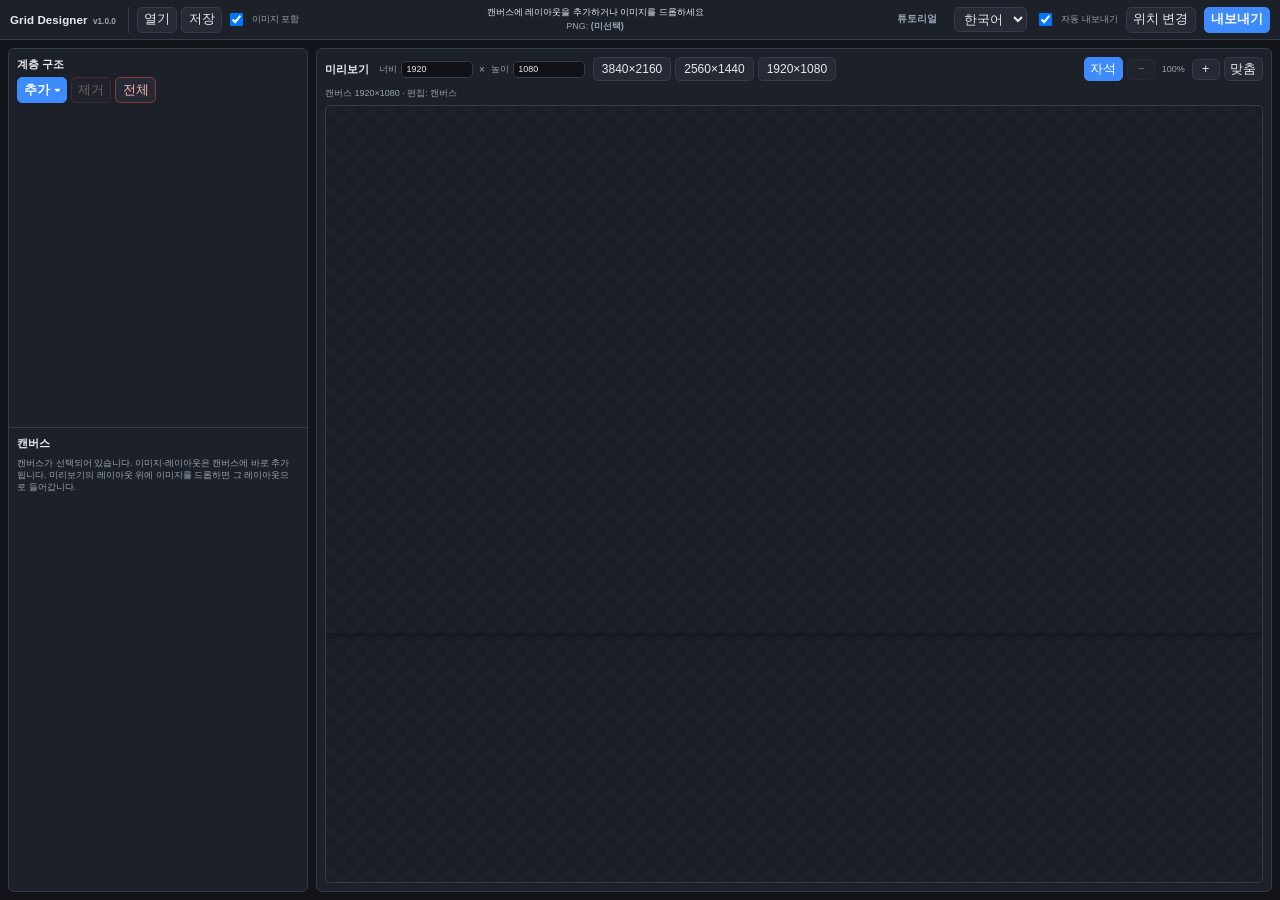
==== index.html @ 8390fd1c "/// 버전 관리 시작 Integrate versioning display and update README for version history  - Added version dis" ====
<!DOCTYPE html>
<!--
  Grid Designer
  Copyright (c) 2026 AINukeHere
  SPDX-License-Identifier: LicenseRef-GridDesigner-Proprietary
-->
<html lang="ko">
  <head>
    <meta charset="UTF-8" />
    <meta name="viewport" content="width=device-width, initial-scale=1.0" />
    <title>Grid Designer</title>
    <link rel="icon" type="image/png" sizes="32x32" href="icons/icon_32.png" />
    <link rel="stylesheet" href="styles.css" />
  </head>
  <body>
    <header class="app-bar">
      <div class="app-bar-left">
        <span class="app-brand">Grid Designer <span id="appVersion" class="app-version"></span></span>
        <div class="app-bar-group" data-i18n-title="projectGroupTitle">
          <label class="file-pick-label" for="projectInput" data-i18n="open">열기</label>
          <input id="projectInput" class="file-input" type="file" accept="application/json,.json" />
          <button id="saveProjectBtn" type="button" data-i18n="save">저장</button>
          <label class="checkbox-row compact" for="saveWithImages" data-i18n-title="includeImagesTitle">
            <input id="saveWithImages" type="checkbox" checked />
            <span data-i18n="includeImages">이미지 포함</span>
          </label>
        </div>
      </div>
      <div class="app-bar-center">
        <div id="status" class="status">레이아웃을 구성하세요</div>
        <p id="savePaths" class="hint app-bar-path"></p>
      </div>
      <div class="app-bar-right">
        <a class="app-tutorial-link" href="tutorial.html" data-i18n="tutorial" data-i18n-title="tutorialTitle">튜토리얼</a>
        <label class="lang-select-wrap" data-i18n-title="langTitle">
          <select id="langSelect" aria-label="Language">
            <option value="ko">한국어</option>
            <option value="en">English</option>
          </select>
        </label>
        <label class="checkbox-row compact" for="autoExportPng" data-i18n-title="autoExportTitle">
          <input id="autoExportPng" type="checkbox" checked />
          <span data-i18n="autoExport">자동 내보내기</span>
        </label>
        <button id="changePngPathBtn" type="button" data-i18n="changePath" data-i18n-title="changePathTitle">위치 변경</button>
        <button id="exportPngBtn" class="primary" type="button" data-i18n="exportPng">내보내기</button>
      </div>
    </header>

    <div class="layout layout-2">
      <!-- Combined sidebar -->
      <aside class="sidebar panel">
        <div class="side-block side-hierarchy" id="hierarchyPanel">
          <div class="side-head">
            <h2 data-i18n="hierarchy">계층 구조</h2>
          </div>
          <div class="actions tight wrap">
            <div class="menu-drop" id="addMenu">
              <button id="addMenuBtn" class="primary" type="button" aria-haspopup="true" aria-expanded="false" data-i18n="addMenu">추가 ▾</button>
              <div class="menu-drop-panel" id="addMenuPanel" hidden>
                <button id="addImageMenuBtn" class="menu-drop-item" type="button" data-i18n="addImage">이미지 추가</button>
                <button id="addChildLayoutBtn" class="menu-drop-item" type="button" data-i18n="addLayout">레이아웃 추가</button>
                <button id="folderWatchMenuBtn" class="menu-drop-item" type="button" data-i18n="folderWatch" data-i18n-title="folderWatchTitle">자동 설정</button>
              </div>
            </div>
            <button id="removeNodeBtn" class="danger" type="button" data-i18n="remove" data-i18n-title="removeTitle">제거</button>
            <button id="clearChildrenBtn" class="danger" type="button" data-i18n="clearAll" data-i18n-title="clearAllTitle">전체</button>
          </div>
          <input id="fileInput" class="file-input" type="file" accept="image/*" multiple tabindex="-1" aria-hidden="true" />
          <ul id="layoutTree" class="tree-list"></ul>
        </div>

        <div class="side-block side-settings">
          <div class="panel-scroll">
            <h2 id="settingsHeading" data-i18n="settingsHeadingCanvas">캔버스</h2>
            <p id="noLayoutHint" class="muted" data-i18n="noLayoutHint">캔버스가 선택되어 있습니다. 이미지·레이아웃은 캔버스에 바로 추가됩니다. 미리보기의 레이아웃 위에 이미지를 드롭하면 그 레이아웃으로 들어갑니다.</p>
            <p id="canvasImageSize" class="muted size-readout" hidden></p>

            <div id="layoutSettingsBlock" hidden>
            <div class="form-grid" id="layoutSizeRow">
              <div class="form-row">
                <label for="width" data-i18n="width">너비</label>
                <input id="width" type="number" value="960" min="1" />
              </div>
              <div class="form-row">
                <label for="height" data-i18n="height">높이</label>
                <input id="height" type="number" value="540" min="1" />
              </div>
            </div>
            <div class="actions tight wrap" id="layoutPresets">
              <button type="button" class="preset-size layout-preset" data-w="200" data-h="1080">200×1080</button>
              <button type="button" class="preset-size layout-preset" data-w="1920" data-h="160">1920×160</button>
              <button type="button" class="preset-size layout-preset" data-w="400" data-h="1080">400×1080</button>
            </div>
            <p id="sizeLockHint" class="muted" hidden data-i18n="sizeLockHint">부모 레이아웃 셀 크기로 고정</p>

            <div id="gridSettingsBlock">
              <h2 data-i18n="padding">패딩</h2>
              <div class="form-grid cols-4">
                <div class="form-row">
                  <label for="padL" data-i18n="padL">좌</label>
                  <input id="padL" type="number" value="0" min="0" />
                </div>
                <div class="form-row">
                  <label for="padR" data-i18n="padR">우</label>
                  <input id="padR" type="number" value="0" min="0" />
                </div>
                <div class="form-row">
                  <label for="padT" data-i18n="padT">상</label>
                  <input id="padT" type="number" value="0" min="0" />
                </div>
                <div class="form-row">
                  <label for="padB" data-i18n="padB">하</label>
                  <input id="padB" type="number" value="0" min="0" />
                </div>
              </div>

              <h2>
                <span data-i18n="cellSize">셀 크기</span>
                <span class="hint-tip" tabindex="0" data-i18n-title="cellHint" title="고정 크기 · 이미지는 셀에 꽉 채움">ⓘ</span>
              </h2>
              <div class="form-grid">
                <div class="form-row">
                  <label for="cellW" data-i18n="cellW">가로</label>
                  <input id="cellW" type="number" value="200" min="1" />
                </div>
                <div class="form-row">
                  <label for="cellH" data-i18n="cellH">세로</label>
                  <input id="cellH" type="number" value="160" min="1" />
                </div>
              </div>

              <h2>
                <span data-i18n="spacing">스페이싱</span>
                <span class="hint-tip" tabindex="0" data-i18n-title="spacingHint" title="음수 가능 (겹침)">ⓘ</span>
              </h2>
              <div class="form-grid">
                <div class="form-row">
                  <label for="spacingX" data-i18n="spacingX">가로</label>
                  <input id="spacingX" type="number" value="0" />
                </div>
                <div class="form-row">
                  <label for="spacingY" data-i18n="spacingY">세로</label>
                  <input id="spacingY" type="number" value="0" />
                </div>
              </div>

              <h2 data-i18n="placement">배치</h2>
              <div class="form-grid">
                <div class="form-row">
                  <label for="startCorner" data-i18n="startCorner">시작 코너</label>
                  <select id="startCorner">
                    <option value="left-top" data-i18n="alignLeftTop">좌측 상단</option>
                    <option value="right-top" data-i18n="alignRightTop">우측 상단</option>
                    <option value="left-bottom" data-i18n="alignLeftBottom">좌측 하단</option>
                    <option value="right-bottom" data-i18n="alignRightBottom">우측 하단</option>
                  </select>
                </div>
                <div class="form-row">
                  <label for="startAxis" data-i18n="startAxis">시작 축</label>
                  <select id="startAxis">
                    <option value="horizontal" data-i18n="axisHorizontal">수평</option>
                    <option value="vertical" data-i18n="axisVertical">수직</option>
                  </select>
                </div>
                <div class="form-row full">
                  <label for="childAlign" class="label-with-tip">
                    <span data-i18n="childAlign">자식 정렬</span>
                    <span class="hint-tip" tabindex="0" data-i18n-title="childAlignHint" title="셀 그룹이 레이아웃 안 어디에 붙는지">ⓘ</span>
                  </label>
                  <select id="childAlign"></select>
                </div>
                <div class="form-row full align-pad-row">
                  <div id="alignPad" class="align-pad" data-i18n-title="childAlign"></div>
                </div>
              </div>

              <h2 data-i18n="constraint">제약</h2>
              <div class="form-grid">
                <div class="form-row">
                  <label for="constraint" data-i18n="constraintType">유형</label>
                  <select id="constraint">
                    <option value="auto" data-i18n="constraintAuto">자동</option>
                    <option value="columns" data-i18n="constraintColumns">열 개수</option>
                    <option value="rows" data-i18n="constraintRows">행 개수</option>
                  </select>
                </div>
                <div class="form-row" id="constraintCountRow">
                  <label for="constraintCount" data-i18n="constraintCount">개수</label>
                  <input id="constraintCount" type="number" value="4" min="1" max="64" disabled />
                </div>
              </div>
            </div>

            <h2>
              <span data-i18n="background">배경</span>
              <span class="hint-tip" tabindex="0" data-i18n-title="bgAlphaHint" title="0 = 완전 투명 · 100 = 불투명">ⓘ</span>
            </h2>
            <div class="form-grid">
              <div class="form-row">
                <label for="bgColor" data-i18n="bgColor">색</label>
                <input id="bgColor" type="color" value="#000000" />
              </div>
              <div class="form-row">
                <label for="bgAlpha" data-i18n="bgAlpha">불투명도</label>
                <input id="bgAlpha" type="number" value="0" min="0" max="100" step="1" />
              </div>
            </div>
            </div>
          </div>
        </div>
      </aside>

      <!-- Preview -->
      <section class="panel preview-panel">
        <div class="preview-head">
          <h2 data-i18n="preview">미리보기</h2>
          <div class="canvas-size-bar" data-i18n-title="canvasSizeTitle">
            <label class="canvas-size-field">
              <span data-i18n="width">너비</span>
              <input id="canvasWidth" type="number" value="1920" min="1" />
            </label>
            <span class="canvas-size-x">×</span>
            <label class="canvas-size-field">
              <span data-i18n="height">높이</span>
              <input id="canvasHeight" type="number" value="1080" min="1" />
            </label>
            <div class="actions tight wrap canvas-presets" id="canvasPresets">
              <button type="button" class="preset-size canvas-preset" data-w="3840" data-h="2160">3840×2160</button>
              <button type="button" class="preset-size canvas-preset" data-w="2560" data-h="1440">2560×1440</button>
              <button type="button" class="preset-size canvas-preset" data-w="1920" data-h="1080">1920×1080</button>
            </div>
          </div>
          <div class="preview-tools">
            <button id="snapToggleBtn" type="button" class="toggle-btn active" data-i18n="snap" data-i18n-title="snapTitle">자석</button>
            <button id="zoomOutBtn" type="button" data-i18n-title="zoomOut">−</button>
            <span id="zoomLabel" class="zoom-label">100%</span>
            <button id="zoomInBtn" type="button" data-i18n-title="zoomIn">+</button>
            <button id="zoomResetBtn" type="button" data-i18n="zoomFit" data-i18n-title="zoomFit">맞춤</button>
          </div>
        </div>
        <p id="previewMeta" class="muted"></p>
          <div class="preview-wrap" id="previewWrap" data-i18n-title="previewDropTitle">
          <div id="previewShell" class="preview-shell">
            <div id="previewStage" class="preview-stage"></div>
          </div>
        </div>
      </section>
    </div>

    <canvas id="exportCanvas" hidden></canvas>

    <div id="folderWatchModal" class="modal" hidden>
      <div class="modal-backdrop" data-folder-watch-close></div>
      <div class="modal-panel" role="dialog" aria-modal="true" aria-labelledby="folderWatchModalTitle">
        <div class="modal-head">
          <h2 id="folderWatchModalTitle" data-i18n="folderWatchModalTitle">자동 이미지 추가</h2>
          <button type="button" class="modal-close" data-folder-watch-close aria-label="Close">×</button>
        </div>
        <div class="modal-body">
          <p class="muted modal-desc" data-i18n="folderWatchDesc">지정한 폴더에 새 이미지가 생기면 선택한 레이아웃에 자동으로 추가합니다. Chrome/Edge 등에서 동작하며, 이 탭이 열려 있는 동안만 감시합니다.</p>
          <label class="checkbox-row" for="folderWatchEnabled">
            <input id="folderWatchEnabled" type="checkbox" />
            <span data-i18n="folderWatchEnable">자동 추가 사용</span>
          </label>
          <div class="form-row full modal-field">
            <label data-i18n="folderWatchFolder">감시 폴더</label>
            <div class="actions tight wrap">
              <button id="folderWatchPickBtn" type="button" data-i18n="folderWatchPick">폴더 선택</button>
              <button id="folderWatchClearBtn" type="button" data-i18n="folderWatchClear">해제</button>
            </div>
            <p id="folderWatchFolderLabel" class="muted modal-path" data-i18n="folderWatchNoFolder">(미선택)</p>
          </div>
          <div class="form-row full modal-field">
            <label for="folderWatchTarget" data-i18n="folderWatchTarget">추가할 레이아웃</label>
            <select id="folderWatchTarget"></select>
          </div>
          <p id="folderWatchSupportHint" class="muted modal-hint" hidden></p>
        </div>
        <div class="modal-foot">
          <button type="button" data-folder-watch-close data-i18n="folderWatchCancel">취소</button>
          <button id="folderWatchSaveBtn" class="primary" type="button" data-i18n="folderWatchSave">저장</button>
        </div>
      </div>
    </div>

    <script src="js/version.js"></script>
    <script src="js/grid.js"></script>
    <script src="js/i18n.js"></script>
    <script src="js/app.js"></script>
  </body>
</html>
---- styles.css ----
/*!
 * Grid Designer
 * Copyright (c) 2026 AINukeHere
 * SPDX-License-Identifier: LicenseRef-GridDesigner-Proprietary
 */

:root {
  --bg: #12141a;
  --panel: #1c2028;
  --panel-2: #252a34;
  --border: #343b49;
  --text: #e8eaed;
  --muted: #9aa3b2;
  --accent: #3d8bfd;
  --accent-2: #2f6fca;
  --ok: #3cb371;
  --err: #ff8e8a;
  --select-image: #ff4d4f;
  --select-image-fill: rgba(255, 77, 79, 0.28);
  --radius: 6px;
  --font: "Segoe UI", "Malgun Gothic", sans-serif;
}

* {
  box-sizing: border-box;
}

/* class { display:flex/grid } must not override the hidden attribute */
[hidden] {
  display: none !important;
}

html,
body {
  margin: 0;
  height: 100%;
  overflow: hidden;
  font-family: var(--font);
  font-size: 12.5px;
  color: var(--text);
  background: var(--bg);
}

body {
  display: flex;
  flex-direction: column;
}

.app-bar {
  flex: 0 0 auto;
  display: flex;
  align-items: center;
  gap: 12px;
  min-height: 40px;
  padding: 6px 10px;
  border-bottom: 1px solid var(--border);
  background: var(--panel);
}

.app-bar-left,
.app-bar-right {
  display: flex;
  align-items: center;
  gap: 8px;
  flex-shrink: 0;
}

.app-bar-center {
  flex: 1 1 auto;
  min-width: 0;
  display: flex;
  flex-direction: column;
  align-items: center;
  justify-content: center;
  gap: 1px;
  text-align: center;
}

.app-brand {
  font-size: 0.92rem;
  font-weight: 700;
  letter-spacing: 0.01em;
  margin-right: 4px;
  white-space: nowrap;
}

.app-version {
  margin-left: 0.25em;
  font-size: 0.72em;
  font-weight: 600;
  color: var(--muted);
  letter-spacing: 0;
}

.app-tutorial-link {
  margin-right: 2px;
  padding: 0.22rem 0.45rem;
  border: 1px solid transparent;
  border-radius: 5px;
  color: var(--muted);
  font-size: 0.78rem;
  font-weight: 600;
  text-decoration: none;
  white-space: nowrap;
}

.app-tutorial-link:hover {
  color: var(--text);
  border-color: var(--border);
  background: var(--panel-2);
  text-decoration: none;
}

.app-bar-group {
  display: flex;
  align-items: center;
  gap: 4px;
  padding-left: 8px;
  border-left: 1px solid var(--border);
}

.app-bar-path {
  max-width: 100%;
  overflow: hidden;
  text-overflow: ellipsis;
  white-space: nowrap;
}

.app-bar-right .primary {
  min-width: 4.5rem;
}

.lang-select-wrap {
  display: inline-flex;
  align-items: center;
}

.lang-select-wrap select {
  min-width: 5.5rem;
  padding: 0.28rem 0.4rem;
  border: 1px solid var(--border);
  border-radius: 5px;
  background: var(--panel-2);
  color: var(--text);
  font: inherit;
  cursor: pointer;
}

button,
input,
select {
  font: inherit;
}

button {
  cursor: pointer;
  border: 1px solid var(--border);
  background: var(--panel-2);
  color: var(--text);
  border-radius: 5px;
  padding: 0.28rem 0.5rem;
}

button:hover {
  border-color: var(--accent);
}

button:disabled,
button:disabled:hover {
  opacity: 0.4;
  cursor: not-allowed;
  border-color: var(--border);
}

button.primary {
  background: var(--accent);
  border-color: var(--accent);
  color: #fff;
  font-weight: 600;
}

button.danger {
  border-color: #8a3a38;
  color: #ffb4b2;
}

.layout {
  flex: 1;
  min-height: 0;
  display: grid;
  gap: 8px;
  padding: 8px;
  overflow: hidden;
}

.layout-2 {
  grid-template-columns: minmax(260px, 300px) 1fr;
}

.panel {
  background: var(--panel);
  border: 1px solid var(--border);
  border-radius: var(--radius);
  padding: 8px;
  display: flex;
  flex-direction: column;
  gap: 6px;
  min-height: 0;
  overflow: hidden;
}

.sidebar {
  gap: 0;
  padding: 0;
  overflow: hidden;
}

.side-block {
  display: flex;
  flex-direction: column;
  gap: 5px;
  min-height: 0;
  padding: 8px;
  border-bottom: 1px solid var(--border);
}

.side-block:last-child {
  border-bottom: none;
}

.side-hierarchy {
  flex: 1 1 35%;
  min-height: 160px;
}

.side-hierarchy .tree-list {
  flex: 1;
  min-height: 80px;
}

.side-settings {
  flex: 1 1 45%;
  min-height: 160px;
  padding-bottom: 6px;
}

.side-settings .panel-scroll {
  padding-right: 2px;
}

.side-head {
  display: flex;
  align-items: center;
  justify-content: space-between;
  gap: 6px;
  flex-shrink: 0;
}

.side-meta {
  flex: 1;
  text-align: right;
  overflow: hidden;
  text-overflow: ellipsis;
  white-space: nowrap;
}

.actions.tight {
  gap: 4px;
}

.actions.tight.wrap {
  flex-wrap: wrap;
}

.preview-panel {
  min-width: 0;
}

.panel-scroll {
  overflow: auto;
  min-height: 0;
  flex: 1;
  display: flex;
  flex-direction: column;
  gap: 6px;
}

.form-row input:disabled,
.form-row select:disabled {
  opacity: 0.45;
  cursor: not-allowed;
}

h1,
h2 {
  margin: 0;
  font-size: 0.9rem;
  font-weight: 650;
}

h2 {
  display: flex;
  align-items: center;
  gap: 0.35em;
}

.hint-tip {
  display: inline-flex;
  align-items: center;
  justify-content: center;
  flex: 0 0 auto;
  width: 1.1em;
  height: 1.1em;
  margin: 0;
  padding: 0;
  border: none;
  border-radius: 50%;
  background: transparent;
  color: var(--muted);
  font-size: 0.78em;
  font-weight: 700;
  font-style: normal;
  line-height: 1;
  cursor: help;
  user-select: none;
}

.hint-tip:hover,
.hint-tip:focus {
  color: var(--accent);
  outline: none;
}

.hint,
.muted {
  margin: 0;
  color: var(--muted);
  font-size: 0.72rem;
  line-height: 1.35;
}

.form-grid {
  display: grid;
  grid-template-columns: 1fr 1fr;
  gap: 4px 6px;
}

.form-grid.cols-4 {
  grid-template-columns: repeat(4, minmax(0, 1fr));
}

.form-grid.cols-4 input {
  padding-left: 0.2rem;
  padding-right: 0.2rem;
}

.form-row {
  display: flex;
  flex-direction: row;
  align-items: center;
  gap: 6px;
  min-width: 0;
}

.form-row.full {
  grid-column: 1 / -1;
}

.form-row > label {
  flex: 0 0 4.75rem;
  font-size: 0.7rem;
  color: var(--muted);
  white-space: nowrap;
  overflow: hidden;
  text-overflow: ellipsis;
  line-height: 1.2;
}

.form-row > label.label-with-tip {
  display: inline-flex;
  align-items: center;
  gap: 0.25em;
  overflow: visible;
}

.form-row > label.label-with-tip > span[data-i18n] {
  min-width: 0;
  overflow: hidden;
  text-overflow: ellipsis;
}

.form-grid.cols-4 .form-row {
  gap: 3px;
}

.form-grid.cols-4 .form-row > label {
  flex: 0 0 1em;
  text-align: center;
}

.form-row > input,
.form-row > select {
  flex: 1 1 0;
  min-width: 0;
  width: 100%;
  box-sizing: border-box;
  padding: 0.25rem 0.35rem;
  border-radius: 5px;
  border: 1px solid var(--border);
  background: #0f1116;
  color: var(--text);
  font: inherit;
  line-height: 1.3;
}

.form-row > input[type="color"] {
  padding: 0.1rem;
  height: 26px;
  max-width: 100%;
}

.checkbox-row {
  display: flex;
  align-items: center;
  gap: 6px;
  font-size: 0.78rem;
  color: var(--text);
}

.checkbox-row.compact {
  font-size: 0.72rem;
  color: var(--muted);
}

.actions {
  display: flex;
  flex-wrap: wrap;
  gap: 4px;
}

.status {
  min-height: 1.1em;
  font-size: 0.72rem;
}

.status.ok {
  color: var(--ok);
}

.status.err {
  color: var(--err);
}

.preview-stage.drop-target {
  outline: 2px dashed var(--accent);
  outline-offset: -2px;
  box-shadow: inset 0 0 0 9999px rgba(61, 139, 253, 0.14);
}

.grid-cell.drop-target {
  outline: 2px dashed var(--accent);
  outline-offset: -2px;
  box-shadow: inset 0 0 0 9999px rgba(61, 139, 253, 0.2);
  z-index: 9999 !important;
}

.size-readout {
  margin: 0.35rem 0 0;
  font-size: 0.85rem;
  font-variant-numeric: tabular-nums;
  color: var(--text);
}

.file-input {
  position: absolute;
  width: 1px;
  height: 1px;
  padding: 0;
  margin: -1px;
  overflow: hidden;
  clip: rect(0, 0, 0, 0);
  white-space: nowrap;
  border: 0;
  opacity: 0;
  pointer-events: none;
}

.file-pick-label {
  display: inline-block;
  cursor: pointer;
  border: 1px solid var(--border);
  background: var(--panel-2);
  border-radius: 5px;
  padding: 0.28rem 0.5rem;
  font-size: inherit;
  color: inherit;
}

.file-pick-label.primary-label {
  border-color: var(--accent);
  background: var(--accent);
  color: #fff;
}

.menu-drop {
  position: relative;
  display: inline-block;
}

.menu-drop-panel {
  position: absolute;
  top: calc(100% + 4px);
  left: 0;
  z-index: 40;
  min-width: 120px;
  padding: 4px;
  border: 1px solid var(--border);
  border-radius: 5px;
  background: var(--panel);
  box-shadow: 0 8px 20px rgba(0, 0, 0, 0.35);
  display: flex;
  flex-direction: column;
  gap: 2px;
}

.menu-drop-panel[hidden] {
  display: none !important;
}

.menu-drop-item {
  display: block;
  width: 100%;
  text-align: left;
  border: 1px solid transparent;
  background: transparent;
  color: var(--text);
  border-radius: 4px;
  padding: 0.35rem 0.55rem;
  cursor: pointer;
  font: inherit;
}

.menu-drop-item:hover {
  border-color: var(--accent);
  background: #1a2a40;
}

.modal[hidden] {
  display: none !important;
}

.modal {
  position: fixed;
  inset: 0;
  z-index: 1000;
  display: flex;
  align-items: center;
  justify-content: center;
  padding: 16px;
}

.modal-backdrop {
  position: absolute;
  inset: 0;
  background: rgba(0, 0, 0, 0.55);
}

.modal-panel {
  position: relative;
  z-index: 1;
  width: min(420px, 100%);
  max-height: min(90vh, 640px);
  overflow: auto;
  border: 1px solid var(--border);
  border-radius: 8px;
  background: var(--panel);
  box-shadow: 0 16px 40px rgba(0, 0, 0, 0.45);
}

.modal-head,
.modal-foot {
  display: flex;
  align-items: center;
  gap: 8px;
  padding: 12px 14px;
  border-bottom: 1px solid var(--border);
}

.modal-foot {
  justify-content: flex-end;
  border-bottom: 0;
  border-top: 1px solid var(--border);
}

.modal-head h2 {
  margin: 0;
  flex: 1;
  font-size: 0.95rem;
  font-weight: 650;
}

.modal-close {
  min-width: 28px;
  padding: 0.1rem 0.45rem;
  font-size: 1.1rem;
  line-height: 1.2;
}

.modal-body {
  display: flex;
  flex-direction: column;
  gap: 12px;
  padding: 14px;
}

.modal-desc,
.modal-hint,
.modal-path {
  margin: 0;
  line-height: 1.45;
}

.modal-field {
  display: flex;
  flex-direction: column;
  gap: 6px;
}

.modal-field > label {
  font-size: 0.78rem;
  color: var(--muted);
}

.modal-path {
  font-variant-numeric: tabular-nums;
  word-break: break-all;
}

#addMenuBtn.folder-watch-on::after {
  content: "auto";
  margin-left: 0.35em;
  font-size: 0.68em;
  font-weight: 600;
  letter-spacing: 0.04em;
  text-transform: lowercase;
  opacity: 0.9;
  vertical-align: 0.08em;
}

#folderWatchMenuBtn.active {
  border-color: var(--accent);
  background: rgba(61, 139, 253, 0.18);
  color: #cfe2ff;
}

.tree-list,
.image-list,
.child-list {
  list-style: none;
  margin: 0;
  padding: 0;
  overflow: auto;
  flex: 1;
  min-height: 0;
  display: flex;
  flex-direction: column;
  gap: 3px;
}

.tree-item {
  display: grid;
  grid-template-columns: auto auto 1fr auto;
  gap: 4px;
  align-items: center;
  padding: 4px 6px;
  border-radius: 5px;
  background: var(--panel-2);
  border: 1px solid transparent;
  cursor: grab;
}

.tree-item.tree-image {
  grid-template-columns: auto auto 28px 1fr;
}

.tree-item.active {
  border-color: var(--accent);
  background: #1a2a40;
}

.tree-pad {
  flex-shrink: 0;
  display: inline-block;
}

.tree-twist {
  width: 18px;
  min-width: 18px;
  height: 18px;
  padding: 0;
  border: none;
  background: transparent;
  color: var(--muted);
  font-size: 9px;
  line-height: 18px;
  text-align: center;
  border-radius: 3px;
  cursor: pointer;
}

.tree-twist:hover:not(:disabled):not(.empty) {
  color: var(--text);
  background: rgba(255, 255, 255, 0.06);
}

.tree-twist.empty,
.tree-twist:disabled {
  opacity: 0.35;
  cursor: default;
}

.tree-item img,
.tree-thumb {
  width: 28px;
  height: 28px;
  object-fit: cover;
  border-radius: 3px;
  background: #000;
  pointer-events: none;
  flex-shrink: 0;
}

.tree-thumb {
  display: inline-block;
  background-position: center;
  background-size: cover;
  background-repeat: no-repeat;
}

.tree-item .name {
  overflow: hidden;
  text-overflow: ellipsis;
  white-space: nowrap;
  font-size: 0.75rem;
  min-width: 0;
}

.tree-item .tree-rename {
  width: 100%;
  min-width: 0;
  margin: 0;
  padding: 1px 4px;
  border: 1px solid var(--accent);
  border-radius: 3px;
  background: #0f1116;
  color: var(--text);
  font: inherit;
  font-size: 0.75rem;
}

.tree-item.dragging {
  opacity: 0.5;
}

.tree-item.drag-over {
  border-color: var(--accent);
}

.align-pad-row {
  justify-content: flex-start;
  padding-left: 4.75rem;
}

.align-pad {
  display: grid;
  grid-template-columns: repeat(3, 22px);
  grid-template-rows: repeat(3, 22px);
  gap: 2px;
  width: fit-content;
  margin: 0;
}

.align-pad button {
  padding: 0;
  width: 22px;
  height: 22px;
  min-width: 0;
  font-size: 0;
  position: relative;
}

.align-pad button::after {
  content: "";
  position: absolute;
  width: 5px;
  height: 5px;
  border-radius: 1px;
  background: var(--muted);
}

.align-pad button[data-align="left-top"]::after {
  left: 3px;
  top: 3px;
}
.align-pad button[data-align="center-top"]::after {
  left: 8px;
  top: 3px;
}
.align-pad button[data-align="right-top"]::after {
  right: 3px;
  top: 3px;
}
.align-pad button[data-align="left-middle"]::after {
  left: 3px;
  top: 8px;
}
.align-pad button[data-align="center-middle"]::after {
  left: 8px;
  top: 8px;
}
.align-pad button[data-align="right-middle"]::after {
  right: 3px;
  top: 8px;
}
.align-pad button[data-align="left-bottom"]::after {
  left: 3px;
  bottom: 3px;
}
.align-pad button[data-align="center-bottom"]::after {
  left: 8px;
  bottom: 3px;
}
.align-pad button[data-align="right-bottom"]::after {
  right: 3px;
  bottom: 3px;
}

.align-pad button.active {
  border-color: var(--accent);
  background: #1a2a40;
}

.align-pad button.active::after {
  background: var(--accent);
}

.preview-head {
  display: flex;
  justify-content: space-between;
  align-items: center;
  gap: 10px;
  flex-wrap: wrap;
}

.canvas-size-bar {
  display: flex;
  align-items: center;
  gap: 6px;
  flex: 1 1 auto;
  min-width: 0;
  flex-wrap: wrap;
}

.canvas-size-field {
  display: flex;
  align-items: center;
  gap: 4px;
  font-size: 0.72rem;
  color: var(--muted);
}

.canvas-size-field input {
  width: 72px;
  padding: 0.2rem 0.35rem;
  border-radius: 5px;
  border: 1px solid var(--border);
  background: #0f1116;
  color: var(--text);
}

.canvas-size-x {
  color: var(--muted);
  font-size: 0.8rem;
}

.canvas-presets {
  margin-left: 2px;
}

.preview-tools {
  display: flex;
  align-items: center;
  gap: 4px;
  flex-wrap: wrap;
  margin-left: auto;
}

.preview-tools button {
  min-width: 28px;
  padding: 0.2rem 0.45rem;
}

.preview-tools .toggle-btn {
  border-color: var(--border);
  background: var(--panel-2);
  color: var(--muted);
}

.preview-tools .toggle-btn:hover {
  border-color: #5a6578;
  background: #2a303c;
  color: var(--text);
}

.preview-tools .toggle-btn.active {
  border-color: var(--accent);
  background: var(--accent);
  color: #fff;
}

.preview-tools .toggle-btn.active:hover {
  border-color: var(--accent-2);
  background: var(--accent-2);
  color: #fff;
}

.zoom-label {
  min-width: 3.2em;
  text-align: center;
  font-size: 0.72rem;
  color: var(--muted);
  font-variant-numeric: tabular-nums;
}

.preview-wrap {
  flex: 1;
  min-height: 0;
  display: block;
  overflow: auto;
  border: 1px solid var(--border);
  border-radius: 5px;
  background:
    linear-gradient(45deg, #1a1d24 25%, transparent 25%),
    linear-gradient(-45deg, #1a1d24 25%, transparent 25%),
    linear-gradient(45deg, transparent 75%, #1a1d24 75%),
    linear-gradient(-45deg, transparent 75%, #1a1d24 75%);
  background-size: 20px 20px;
  background-position: 0 0, 0 10px, 10px -10px, -10px 0;
}

.preview-shell {
  position: relative;
  margin: 0;
  /* Paint-style: pin canvas to top-left of the scroll area */
}

.preset-size {
  font-size: 12px;
  padding: 4px 8px;
}

.preview-stage {
  position: absolute;
  top: 0;
  left: 0;
  overflow: hidden;
  transform-origin: 0 0;
  box-shadow: 0 4px 16px rgba(0, 0, 0, 0.45);
}

.grid-cell {
  position: absolute;
  overflow: visible;
  pointer-events: none;
}

.grid-cell.interactive {
  outline: 1px solid rgba(255, 255, 255, 0.15);
  cursor: move;
  touch-action: none;
  pointer-events: auto;
}

.grid-cell.selected {
  outline: 2px solid var(--accent);
  outline-offset: -2px;
  box-shadow: inset 0 0 0 9999px rgba(61, 139, 253, 0.16);
  z-index: 10000 !important;
}

.grid-cell.selected-nested-image {
  outline: 3px solid var(--select-image);
  outline-offset: -2px;
  box-shadow:
    inset 0 0 0 9999px var(--select-image-fill),
    0 0 0 2px rgba(255, 255, 255, 0.45);
  z-index: 10000 !important;
}

.grid-cell img {
  position: absolute;
  display: block;
  max-width: none;
  pointer-events: none;
}

.nested-stage {
  position: absolute;
  left: 0;
  top: 0;
  overflow: visible;
  pointer-events: none;
}

.grid-cell.highlight-nested {
  outline: 2px dashed var(--accent);
  outline-offset: -2px;
}

.resize-handle {
  position: absolute;
  width: 10px;
  height: 10px;
  background: var(--accent);
  border: 1px solid #fff;
  border-radius: 1px;
  z-index: 3;
  box-sizing: border-box;
}

.resize-handle.nw { left: -5px; top: -5px; cursor: nwse-resize; }
.resize-handle.n  { left: calc(50% - 5px); top: -5px; cursor: ns-resize; }
.resize-handle.ne { right: -5px; top: -5px; cursor: nesw-resize; }
.resize-handle.e  { right: -5px; top: calc(50% - 5px); cursor: ew-resize; }
.resize-handle.se { right: -5px; bottom: -5px; cursor: nwse-resize; }
.resize-handle.s  { left: calc(50% - 5px); bottom: -5px; cursor: ns-resize; }
.resize-handle.sw { left: -5px; bottom: -5px; cursor: nesw-resize; }
.resize-handle.w  { left: -5px; top: calc(50% - 5px); cursor: ew-resize; }

.canvas-handle {
  position: absolute;
  z-index: 20;
  background: rgba(61, 139, 253, 0.9);
  border: 1px solid #fff;
}

.canvas-handle.e {
  top: 0;
  right: -4px;
  width: 8px;
  height: 100%;
  cursor: ew-resize;
}

.canvas-handle.s {
  left: 0;
  bottom: -4px;
  width: 100%;
  height: 8px;
  cursor: ns-resize;
}

.canvas-handle.se {
  right: -5px;
  bottom: -5px;
  width: 12px;
  height: 12px;
  cursor: nwse-resize;
  border-radius: 1px;
}

.grid-cell-label {
  position: absolute;
  top: 2px;
  left: 3px;
  z-index: 2;
  font-size: 10px;
  font-weight: 700;
  color: #fff;
  text-shadow: 0 1px 2px #000;
  pointer-events: none;
}

.grid-cell-size {
  position: absolute;
  top: 4px;
  left: 4px;
  z-index: 4;
  padding: 2px 6px;
  border-radius: 3px;
  background: rgba(0, 0, 0, 0.72);
  border: 1px solid rgba(255, 255, 255, 0.35);
  color: #fff;
  font-size: 11px;
  font-weight: 700;
  font-variant-numeric: tabular-nums;
  line-height: 1.2;
  letter-spacing: 0.02em;
  pointer-events: none;
  white-space: nowrap;
}

.grid-cell.selected .grid-cell-size {
  background: rgba(45, 110, 200, 0.92);
  border-color: rgba(255, 255, 255, 0.55);
}

@media (max-width: 900px) {
  body {
    overflow: auto;
  }

  .app-bar {
    flex-wrap: wrap;
  }

  .app-bar-center {
    order: 3;
    flex: 1 1 100%;
  }

  .layout-2 {
    grid-template-columns: 1fr;
    grid-template-rows: minmax(320px, 42vh) minmax(360px, 1fr);
    height: auto;
    min-height: calc(100vh - 48px);
    overflow: visible;
  }

  .sidebar {
    max-height: none;
  }

  .side-hierarchy .tree-list {
    min-height: 120px;
  }
}
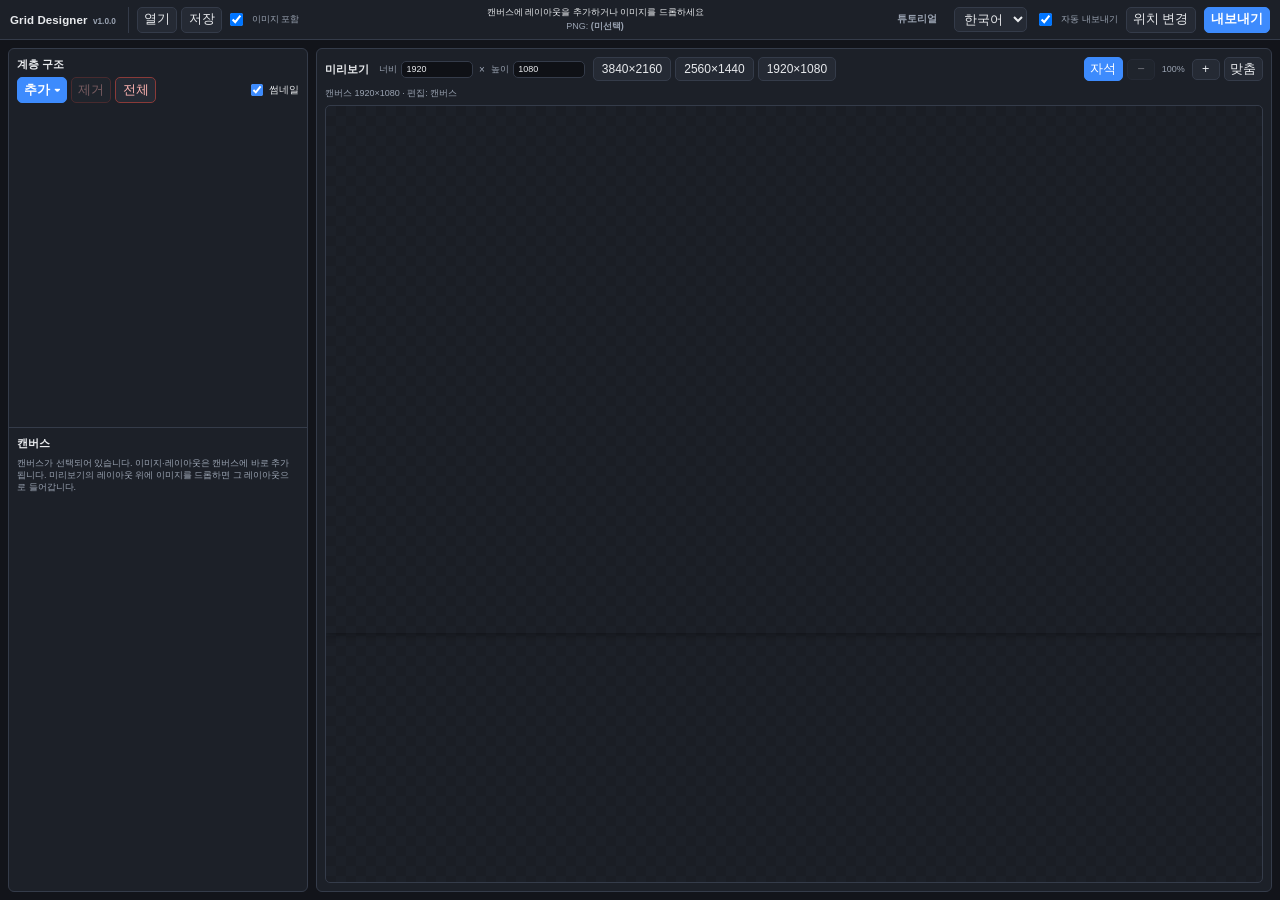
==== commit 12fb5e68: "미리보기 랜더링 최적화" ====
--- a/index.html
+++ b/index.html
@@ -54,7 +54,7 @@
           <div class="side-head">
             <h2 data-i18n="hierarchy">계층 구조</h2>
           </div>
-          <div class="actions tight wrap">
+          <div class="actions tight wrap hierarchy-actions">
             <div class="menu-drop" id="addMenu">
               <button id="addMenuBtn" class="primary" type="button" aria-haspopup="true" aria-expanded="false" data-i18n="addMenu">추가 ▾</button>
               <div class="menu-drop-panel" id="addMenuPanel" hidden>
@@ -65,6 +65,10 @@
             </div>
             <button id="removeNodeBtn" class="danger" type="button" data-i18n="remove" data-i18n-title="removeTitle">제거</button>
             <button id="clearChildrenBtn" class="danger" type="button" data-i18n="clearAll" data-i18n-title="clearAllTitle">전체</button>
+            <label class="checkbox-row hierarchy-show-thumbs" for="showTreeThumbs" data-i18n-title="showTreeThumbsTitle">
+              <input id="showTreeThumbs" type="checkbox" checked />
+              <span data-i18n="showTreeThumbs">썸네일</span>
+            </label>
           </div>
           <input id="fileInput" class="file-input" type="file" accept="image/*" multiple tabindex="-1" aria-hidden="true" />
           <ul id="layoutTree" class="tree-list"></ul>
--- a/styles.css
+++ b/styles.css
@@ -231,11 +231,13 @@
 .side-hierarchy {
   flex: 1 1 35%;
   min-height: 160px;
+  contain: layout paint style;
 }
 
 .side-hierarchy .tree-list {
   flex: 1;
   min-height: 80px;
+  contain: layout paint;
 }
 
 .side-settings {
@@ -270,6 +272,26 @@
 
 .actions.tight.wrap {
   flex-wrap: wrap;
+}
+
+.hierarchy-actions {
+  align-items: center;
+}
+
+.hierarchy-show-thumbs {
+  margin-left: auto;
+  gap: 3px;
+  font-size: 0.68rem;
+  color: var(--muted);
+  white-space: nowrap;
+  user-select: none;
+}
+
+.hierarchy-show-thumbs input {
+  width: 12px;
+  height: 12px;
+  margin: 0;
+  accent-color: var(--accent);
 }
 
 .preview-panel {
@@ -677,10 +699,16 @@
   background: var(--panel-2);
   border: 1px solid transparent;
   cursor: grab;
+  content-visibility: auto;
+  contain-intrinsic-size: auto 28px;
 }
 
 .tree-item.tree-image {
   grid-template-columns: auto auto 28px 1fr;
+}
+
+.tree-item.tree-image.no-thumb {
+  grid-template-columns: auto auto 1fr;
 }
 
 .tree-item.active {
@@ -939,6 +967,7 @@
   overflow: auto;
   border: 1px solid var(--border);
   border-radius: 5px;
+  contain: layout paint;
   background:
     linear-gradient(45deg, #1a1d24 25%, transparent 25%),
     linear-gradient(-45deg, #1a1d24 25%, transparent 25%),
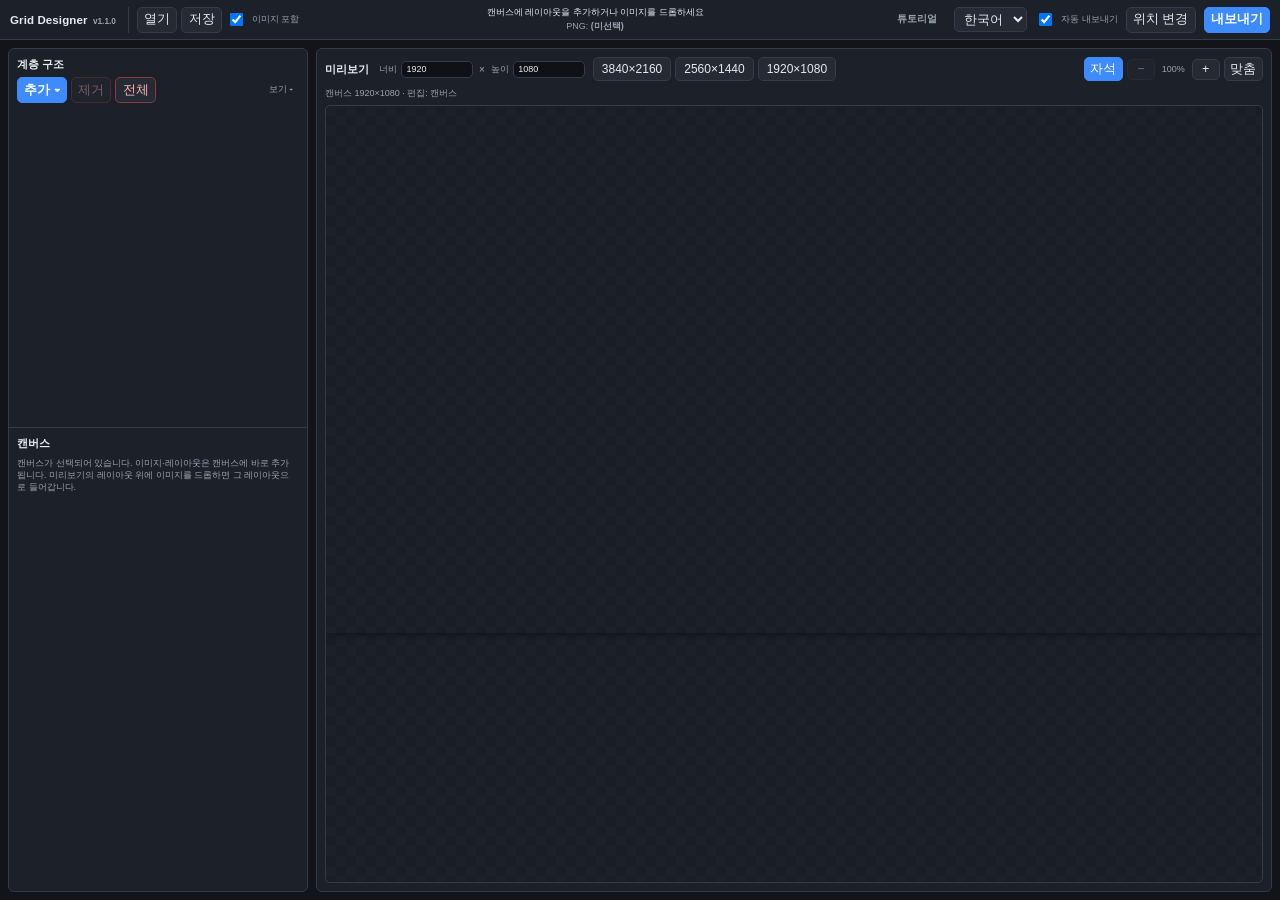
==== commit 03cadbef: "/// v1.1.0  업데이트 Update UI and functionality for tree view in index.html, app.js, and styles.css - I" ====
--- a/index.html
+++ b/index.html
@@ -65,10 +65,14 @@
             </div>
             <button id="removeNodeBtn" class="danger" type="button" data-i18n="remove" data-i18n-title="removeTitle">제거</button>
             <button id="clearChildrenBtn" class="danger" type="button" data-i18n="clearAll" data-i18n-title="clearAllTitle">전체</button>
-            <label class="checkbox-row hierarchy-show-thumbs" for="showTreeThumbs" data-i18n-title="showTreeThumbsTitle">
-              <input id="showTreeThumbs" type="checkbox" checked />
-              <span data-i18n="showTreeThumbs">썸네일</span>
-            </label>
+            <div class="menu-drop hierarchy-view-menu" id="treeViewMenu">
+              <button id="treeViewMenuBtn" type="button" aria-haspopup="true" aria-expanded="false" data-i18n="treeViewMenu" data-i18n-title="treeViewMenuTitle">보기 ▾</button>
+              <div class="menu-drop-panel" id="treeViewMenuPanel" hidden>
+                <button id="toggleTreeThumbsBtn" class="menu-drop-item" type="button" data-i18n="showTreeThumbs">썸네일 표시</button>
+                <button id="collapseAllLayoutsBtn" class="menu-drop-item" type="button" data-i18n="collapseAllLayouts">모두 접기</button>
+                <button id="expandAllLayoutsBtn" class="menu-drop-item" type="button" data-i18n="expandAllLayouts">모두 펼치기</button>
+              </div>
+            </div>
           </div>
           <input id="fileInput" class="file-input" type="file" accept="image/*" multiple tabindex="-1" aria-hidden="true" />
           <ul id="layoutTree" class="tree-list"></ul>
--- a/styles.css
+++ b/styles.css
@@ -46,6 +46,22 @@
   flex-direction: column;
 }
 
+/* Keep scrolling; hide scrollbars in main panes */
+.tree-list,
+.panel-scroll,
+.preview-wrap {
+  scrollbar-width: none;
+  -ms-overflow-style: none;
+}
+
+.tree-list::-webkit-scrollbar,
+.panel-scroll::-webkit-scrollbar,
+.preview-wrap::-webkit-scrollbar {
+  display: none;
+  width: 0;
+  height: 0;
+}
+
 .app-bar {
   flex: 0 0 auto;
   display: flex;
@@ -278,20 +294,33 @@
   align-items: center;
 }
 
-.hierarchy-show-thumbs {
+.hierarchy-view-menu {
   margin-left: auto;
-  gap: 3px;
+}
+
+.hierarchy-view-menu > button {
   font-size: 0.68rem;
-  color: var(--muted);
-  white-space: nowrap;
-  user-select: none;
-}
-
-.hierarchy-show-thumbs input {
-  width: 12px;
-  height: 12px;
-  margin: 0;
-  accent-color: var(--accent);
+  padding: 0.18rem 0.4rem;
+  color: var(--muted);
+  background: transparent;
+  border-color: transparent;
+}
+
+.hierarchy-view-menu > button:hover {
+  color: var(--text);
+  border-color: var(--border);
+  background: var(--panel-2);
+}
+
+.hierarchy-view-menu .menu-drop-panel {
+  left: auto;
+  right: 0;
+  min-width: 132px;
+}
+
+.menu-drop-item.is-checked::before {
+  content: "✓ ";
+  color: var(--accent);
 }
 
 .preview-panel {
@@ -699,8 +728,6 @@
   background: var(--panel-2);
   border: 1px solid transparent;
   cursor: grab;
-  content-visibility: auto;
-  contain-intrinsic-size: auto 28px;
 }
 
 .tree-item.tree-image {
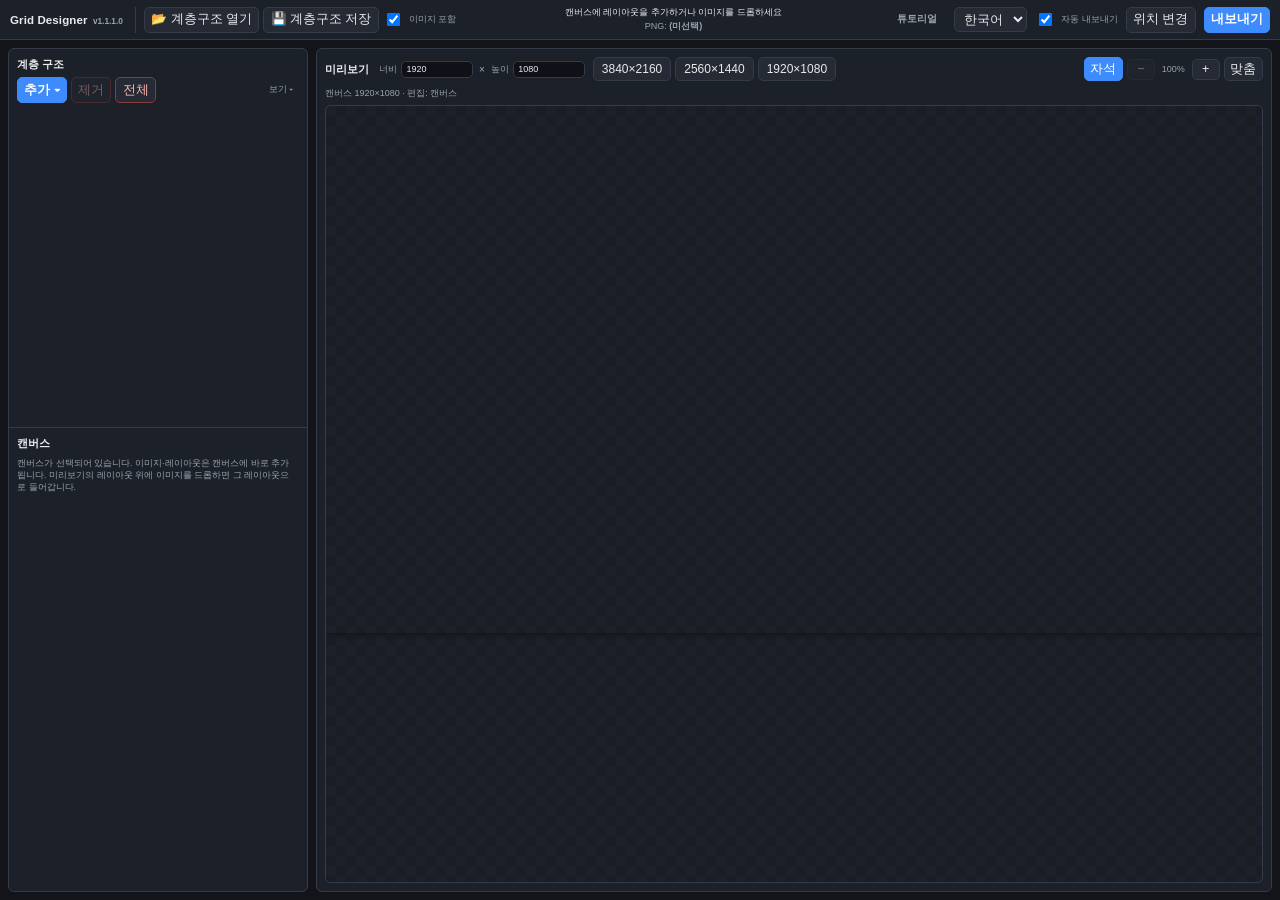
==== commit cffafa86: "/// 1.1.1.0 패치 레이아웃 보이기/숨기기 기능 추가, 자동 이미지 추가 기능위 감시폴더와 대상 레이아눗 쌍을 여러개 세킹할 수 있도록 수정, 자동 이미지 추가 정보도 구조" ====
--- a/index.html
+++ b/index.html
@@ -17,9 +17,9 @@
       <div class="app-bar-left">
         <span class="app-brand">Grid Designer <span id="appVersion" class="app-version"></span></span>
         <div class="app-bar-group" data-i18n-title="projectGroupTitle">
-          <label class="file-pick-label" for="projectInput" data-i18n="open">열기</label>
+          <label class="file-pick-label" for="projectInput" data-i18n="open">📂 계층구조 열기</label>
           <input id="projectInput" class="file-input" type="file" accept="application/json,.json" />
-          <button id="saveProjectBtn" type="button" data-i18n="save">저장</button>
+          <button id="saveProjectBtn" type="button" data-i18n="save">💾 계층구조 저장</button>
           <label class="checkbox-row compact" for="saveWithImages" data-i18n-title="includeImagesTitle">
             <input id="saveWithImages" type="checkbox" checked />
             <span data-i18n="includeImages">이미지 포함</span>
@@ -266,23 +266,16 @@
           <button type="button" class="modal-close" data-folder-watch-close aria-label="Close">×</button>
         </div>
         <div class="modal-body">
-          <p class="muted modal-desc" data-i18n="folderWatchDesc">지정한 폴더에 새 이미지가 생기면 선택한 레이아웃에 자동으로 추가합니다. Chrome/Edge 등에서 동작하며, 이 탭이 열려 있는 동안만 감시합니다.</p>
+          <p class="muted modal-desc" data-i18n="folderWatchDesc">폴더마다 새 이미지가 생기면 지정한 레이아웃에 자동으로 추가합니다. Chrome/Edge 등에서 동작하며, 이 탭이 열려 있는 동안만 감시합니다.</p>
           <label class="checkbox-row" for="folderWatchEnabled">
             <input id="folderWatchEnabled" type="checkbox" />
             <span data-i18n="folderWatchEnable">자동 추가 사용</span>
           </label>
-          <div class="form-row full modal-field">
-            <label data-i18n="folderWatchFolder">감시 폴더</label>
-            <div class="actions tight wrap">
-              <button id="folderWatchPickBtn" type="button" data-i18n="folderWatchPick">폴더 선택</button>
-              <button id="folderWatchClearBtn" type="button" data-i18n="folderWatchClear">해제</button>
-            </div>
-            <p id="folderWatchFolderLabel" class="muted modal-path" data-i18n="folderWatchNoFolder">(미선택)</p>
-          </div>
-          <div class="form-row full modal-field">
-            <label for="folderWatchTarget" data-i18n="folderWatchTarget">추가할 레이아웃</label>
-            <select id="folderWatchTarget"></select>
-          </div>
+          <div class="folder-watch-rules-head">
+            <span data-i18n="folderWatchRules">감시 규칙</span>
+            <button id="folderWatchAddRuleBtn" type="button" data-i18n-title="folderWatchAddRuleTitle">+</button>
+          </div>
+          <ul id="folderWatchRuleList" class="folder-watch-rule-list"></ul>
           <p id="folderWatchSupportHint" class="muted modal-hint" hidden></p>
         </div>
         <div class="modal-foot">
--- a/styles.css
+++ b/styles.css
@@ -687,6 +687,84 @@
   word-break: break-all;
 }
 
+.folder-watch-rules-head {
+  display: flex;
+  align-items: center;
+  justify-content: space-between;
+  gap: 8px;
+  font-size: 0.78rem;
+  color: var(--muted);
+}
+
+.folder-watch-rules-head button {
+  width: 26px;
+  height: 26px;
+  padding: 0;
+  font-size: 1rem;
+  line-height: 1;
+}
+
+.folder-watch-rule-list {
+  list-style: none;
+  margin: 0;
+  padding: 0;
+  display: flex;
+  flex-direction: column;
+  gap: 8px;
+  max-height: min(42vh, 320px);
+  overflow: auto;
+}
+
+.folder-watch-rule {
+  display: grid;
+  grid-template-columns: 1fr auto;
+  gap: 6px 8px;
+  align-items: center;
+  padding: 8px;
+  border: 1px solid var(--border);
+  border-radius: 6px;
+  background: var(--panel-2);
+}
+
+.folder-watch-rule-main {
+  display: flex;
+  flex-direction: column;
+  gap: 6px;
+  min-width: 0;
+}
+
+.folder-watch-rule-folder {
+  display: flex;
+  flex-wrap: wrap;
+  align-items: center;
+  gap: 6px;
+}
+
+.folder-watch-rule-folder .modal-path {
+  flex: 1 1 120px;
+  min-width: 0;
+}
+
+.folder-watch-rule select {
+  width: 100%;
+}
+
+.folder-watch-rule-remove {
+  align-self: start;
+  width: 26px;
+  height: 26px;
+  padding: 0;
+  line-height: 1;
+}
+
+.folder-watch-empty {
+  margin: 0;
+  padding: 10px 8px;
+  text-align: center;
+  color: var(--muted);
+  font-size: 0.78rem;
+}
+
 #addMenuBtn.folder-watch-on::after {
   content: "auto";
   margin-left: 0.35em;
@@ -738,6 +816,59 @@
   grid-template-columns: auto auto 1fr;
 }
 
+.tree-item.tree-layout {
+  grid-template-columns: auto auto auto 1fr auto;
+}
+
+.tree-item.tree-layout.is-hidden .name {
+  opacity: 0.45;
+}
+
+.tree-vis {
+  width: 20px;
+  min-width: 20px;
+  height: 20px;
+  padding: 0;
+  border: none;
+  background: transparent;
+  color: var(--muted);
+  border-radius: 3px;
+  cursor: pointer;
+  display: inline-flex;
+  align-items: center;
+  justify-content: center;
+  flex-shrink: 0;
+}
+
+.tree-vis img {
+  width: 16px;
+  height: 16px;
+  display: block;
+  pointer-events: none;
+  opacity: 0.9;
+  object-fit: contain;
+  border-radius: 0;
+  background: transparent !important;
+  flex-shrink: 0;
+}
+
+.tree-vis:hover {
+  background: rgba(255, 255, 255, 0.06);
+}
+
+.tree-vis:hover img {
+  opacity: 1;
+  filter: brightness(1.25);
+}
+
+.tree-vis.is-off img {
+  opacity: 0.5;
+}
+
+.tree-vis.is-off:hover img {
+  opacity: 0.85;
+}
+
 .tree-item.active {
   border-color: var(--accent);
   background: #1a2a40;
@@ -774,7 +905,7 @@
   cursor: default;
 }
 
-.tree-item img,
+.tree-item.tree-image > img,
 .tree-thumb {
   width: 28px;
   height: 28px;
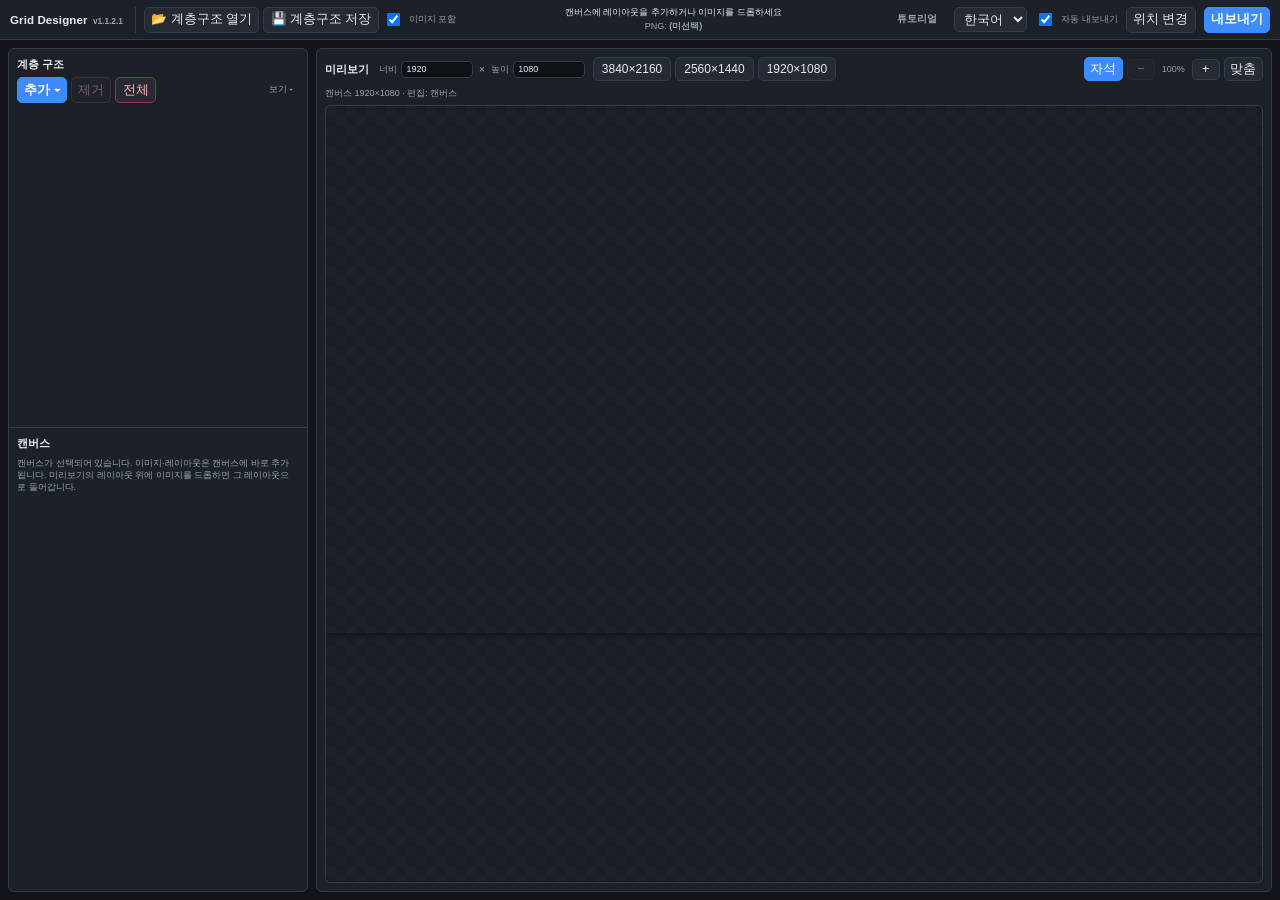
==== commit a83a07ed: "Update version to 1.1.2.1 and introduce 'What's New' modal feature - Added a modal to display update" ====
--- a/index.html
+++ b/index.html
@@ -258,6 +258,31 @@
 
     <canvas id="exportCanvas" hidden></canvas>
 
+    <div id="whatsNewModal" class="modal" hidden>
+      <div class="modal-backdrop" data-whats-new-close></div>
+      <div class="modal-panel modal-panel-whats-new" role="dialog" aria-modal="true" aria-labelledby="whatsNewTitle">
+        <div class="modal-head">
+          <h2 id="whatsNewTitle" data-i18n="whatsNewTitle">업데이트 안내</h2>
+          <button type="button" class="modal-close" data-whats-new-close aria-label="Close">×</button>
+        </div>
+        <div class="modal-body">
+          <p id="whatsNewLead" class="muted modal-desc"></p>
+          <div id="whatsNewBody" class="whats-new-body"></div>
+        </div>
+        <div class="modal-foot">
+          <button id="whatsNewOkBtn" class="primary" type="button" data-whats-new-close data-i18n="whatsNewOk">확인</button>
+        </div>
+      </div>
+    </div>
+
+    <div id="whatsNewLightbox" class="whats-new-lightbox" hidden>
+      <div class="whats-new-lightbox-backdrop" data-whats-new-lightbox-close></div>
+      <button type="button" class="whats-new-lightbox-close" data-whats-new-lightbox-close aria-label="Close">×</button>
+      <div class="whats-new-lightbox-stage">
+        <img id="whatsNewLightboxImg" alt="" />
+      </div>
+    </div>
+
     <div id="folderWatchModal" class="modal" hidden>
       <div class="modal-backdrop" data-folder-watch-close></div>
       <div class="modal-panel" role="dialog" aria-modal="true" aria-labelledby="folderWatchModalTitle">
--- a/styles.css
+++ b/styles.css
@@ -594,6 +594,113 @@
 .menu-drop-item:hover {
   border-color: var(--accent);
   background: #1a2a40;
+}
+
+.modal-panel-whats-new {
+  width: min(460px, 100%);
+}
+
+.whats-new-body {
+  display: flex;
+  flex-direction: column;
+  gap: 14px;
+}
+
+.whats-new-ver {
+  margin: 0 0 6px;
+  font-size: 0.8rem;
+  font-weight: 650;
+  color: var(--accent);
+}
+
+.whats-new-list {
+  margin: 0;
+  padding-left: 1.15rem;
+  display: flex;
+  flex-direction: column;
+  gap: 6px;
+  line-height: 1.45;
+  font-size: 0.82rem;
+}
+
+.whats-new-list li {
+  padding-left: 2px;
+}
+
+.whats-new-list li.whats-new-media {
+  list-style: none;
+  margin: 4px 0 8px -1.15rem;
+  padding: 0;
+}
+
+.whats-new-list li.whats-new-media img {
+  display: block;
+  width: 100%;
+  max-width: 100%;
+  height: auto;
+  border-radius: 6px;
+  border: 1px solid var(--border);
+  background: #0a0c10;
+  cursor: zoom-in;
+}
+
+.whats-new-lightbox[hidden] {
+  display: none !important;
+}
+
+.whats-new-lightbox {
+  position: fixed;
+  inset: 0;
+  z-index: 1100;
+  display: flex;
+  align-items: center;
+  justify-content: center;
+}
+
+.whats-new-lightbox-backdrop {
+  position: absolute;
+  inset: 0;
+  background: rgba(0, 0, 0, 0.82);
+  cursor: zoom-out;
+}
+
+.whats-new-lightbox-close {
+  position: absolute;
+  top: 12px;
+  right: 12px;
+  z-index: 2;
+  min-width: 36px;
+  height: 36px;
+  padding: 0;
+  border: 1px solid var(--border);
+  border-radius: 6px;
+  background: var(--panel);
+  color: var(--text);
+  font-size: 1.35rem;
+  line-height: 1;
+  cursor: pointer;
+}
+
+.whats-new-lightbox-stage {
+  position: relative;
+  z-index: 1;
+  max-width: 100vw;
+  max-height: 100vh;
+  overflow: auto;
+  padding: 48px 16px 16px;
+  box-sizing: border-box;
+}
+
+.whats-new-lightbox-stage img {
+  display: block;
+  width: auto;
+  height: auto;
+  max-width: none;
+  max-height: none;
+  margin: 0 auto;
+  border-radius: 4px;
+  box-shadow: 0 12px 40px rgba(0, 0, 0, 0.55);
+  background: #0a0c10;
 }
 
 .modal[hidden] {
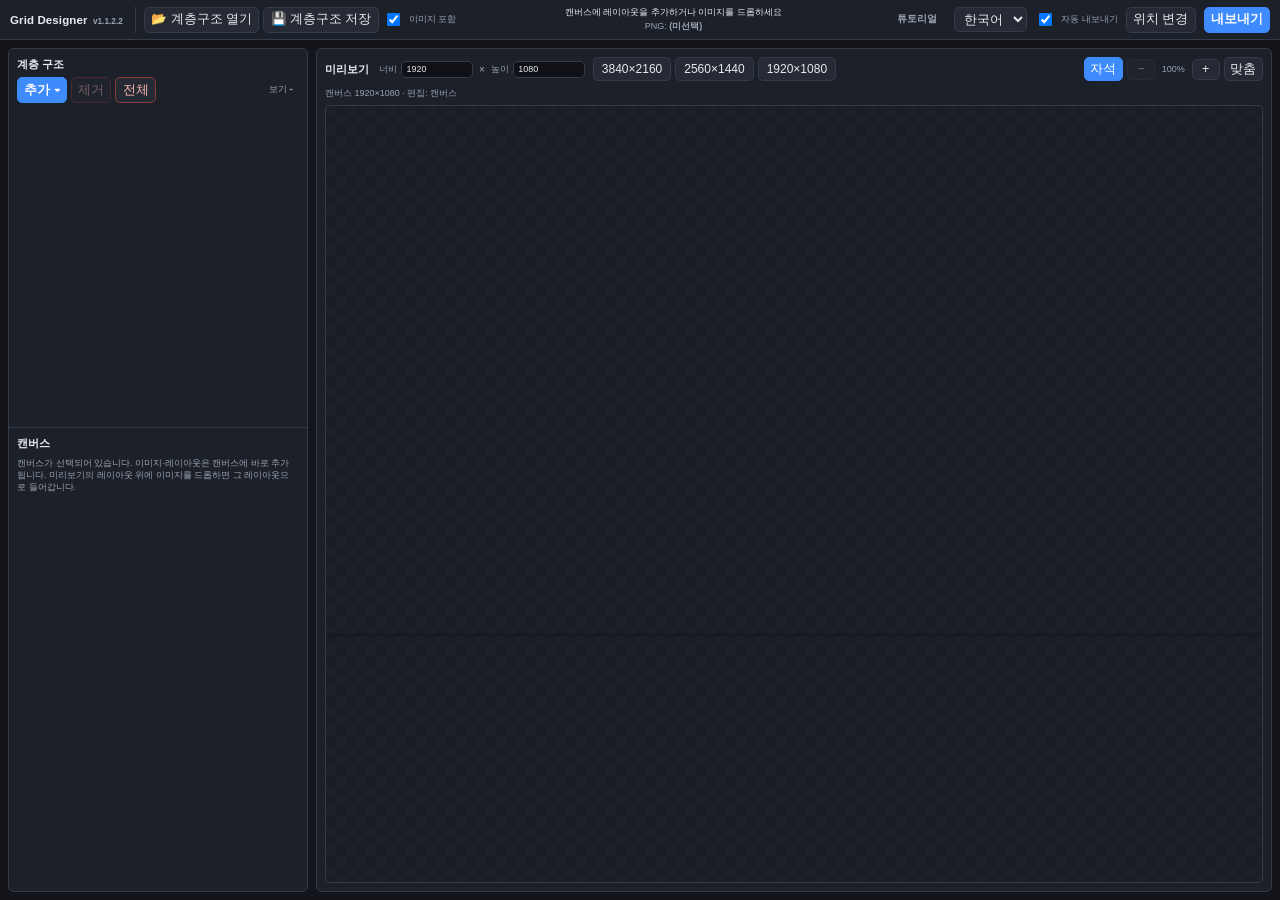
==== commit 7e8614ea: "소유자 이전합니다" ====
--- a/index.html
+++ b/index.html
@@ -1,7 +1,7 @@
 <!DOCTYPE html>
 <!--
   Grid Designer
-  Copyright (c) 2026 AINukeHere
+  Copyright (c) 2026 Khassarion
   SPDX-License-Identifier: LicenseRef-GridDesigner-Proprietary
 -->
 <html lang="ko">
--- a/styles.css
+++ b/styles.css
@@ -1,6 +1,6 @@
 /*!
  * Grid Designer
- * Copyright (c) 2026 AINukeHere
+ * Copyright (c) 2026 Khassarion
  * SPDX-License-Identifier: LicenseRef-GridDesigner-Proprietary
  */
 
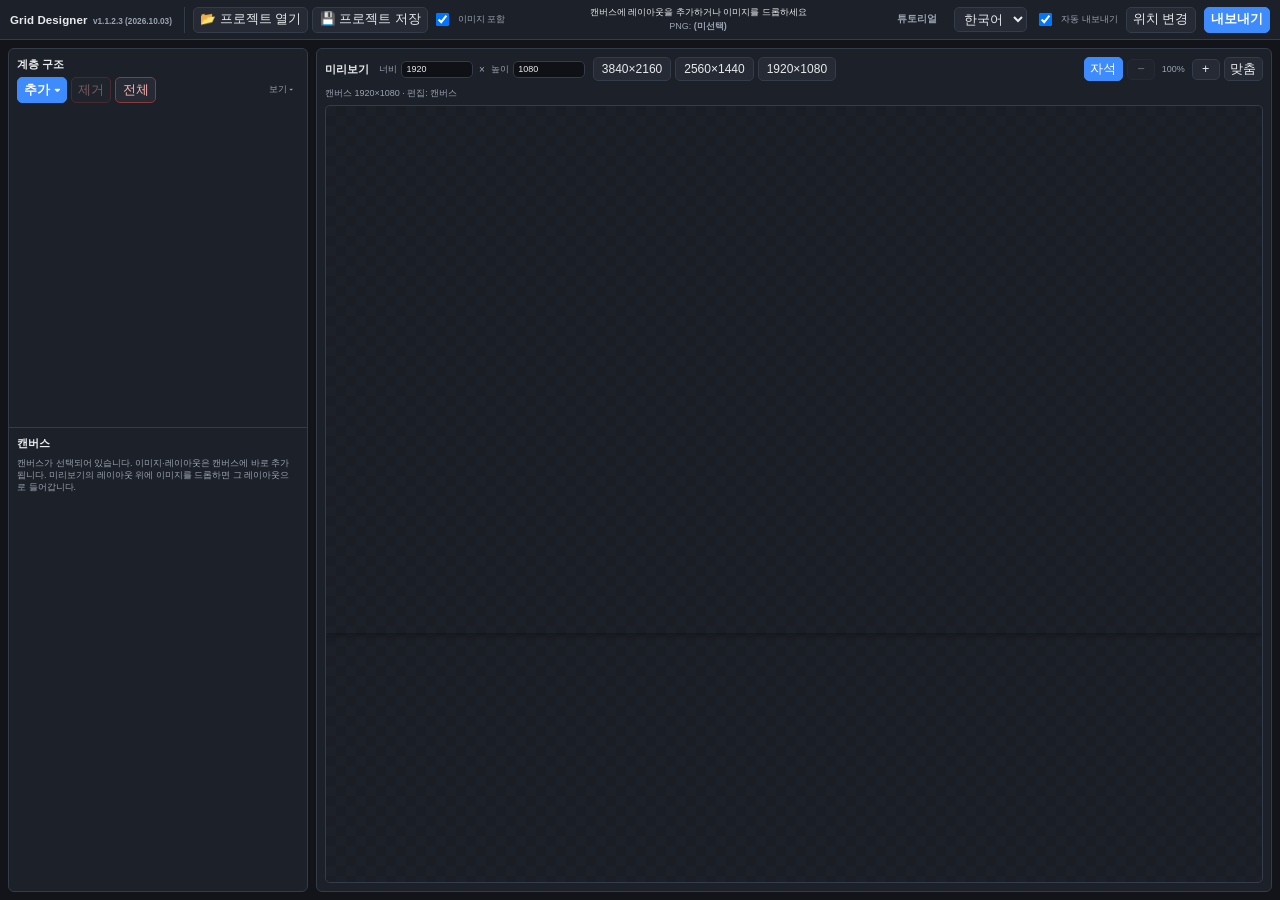
==== commit 02c65810: "'계층 구조' 대신 '프로젝트'로 용어 통일 (파일 열기/저장 관련) 열기/저장 버튼, 상태 메시지, 에러 메시지, 튜토리얼의 저장·불러오기 섹션에서 프로젝트 JSON 파일을 가리" ====
--- a/index.html
+++ b/index.html
@@ -17,9 +17,9 @@
       <div class="app-bar-left">
         <span class="app-brand">Grid Designer <span id="appVersion" class="app-version"></span></span>
         <div class="app-bar-group" data-i18n-title="projectGroupTitle">
-          <label class="file-pick-label" for="projectInput" data-i18n="open">📂 계층구조 열기</label>
+          <label id="openProjectLabel" class="file-pick-label" for="projectInput" data-i18n="open">📂 프로젝트 열기</label>
           <input id="projectInput" class="file-input" type="file" accept="application/json,.json" />
-          <button id="saveProjectBtn" type="button" data-i18n="save">💾 계층구조 저장</button>
+          <button id="saveProjectBtn" type="button" data-i18n="save">💾 프로젝트 저장</button>
           <label class="checkbox-row compact" for="saveWithImages" data-i18n-title="includeImagesTitle">
             <input id="saveWithImages" type="checkbox" checked />
             <span data-i18n="includeImages">이미지 포함</span>
